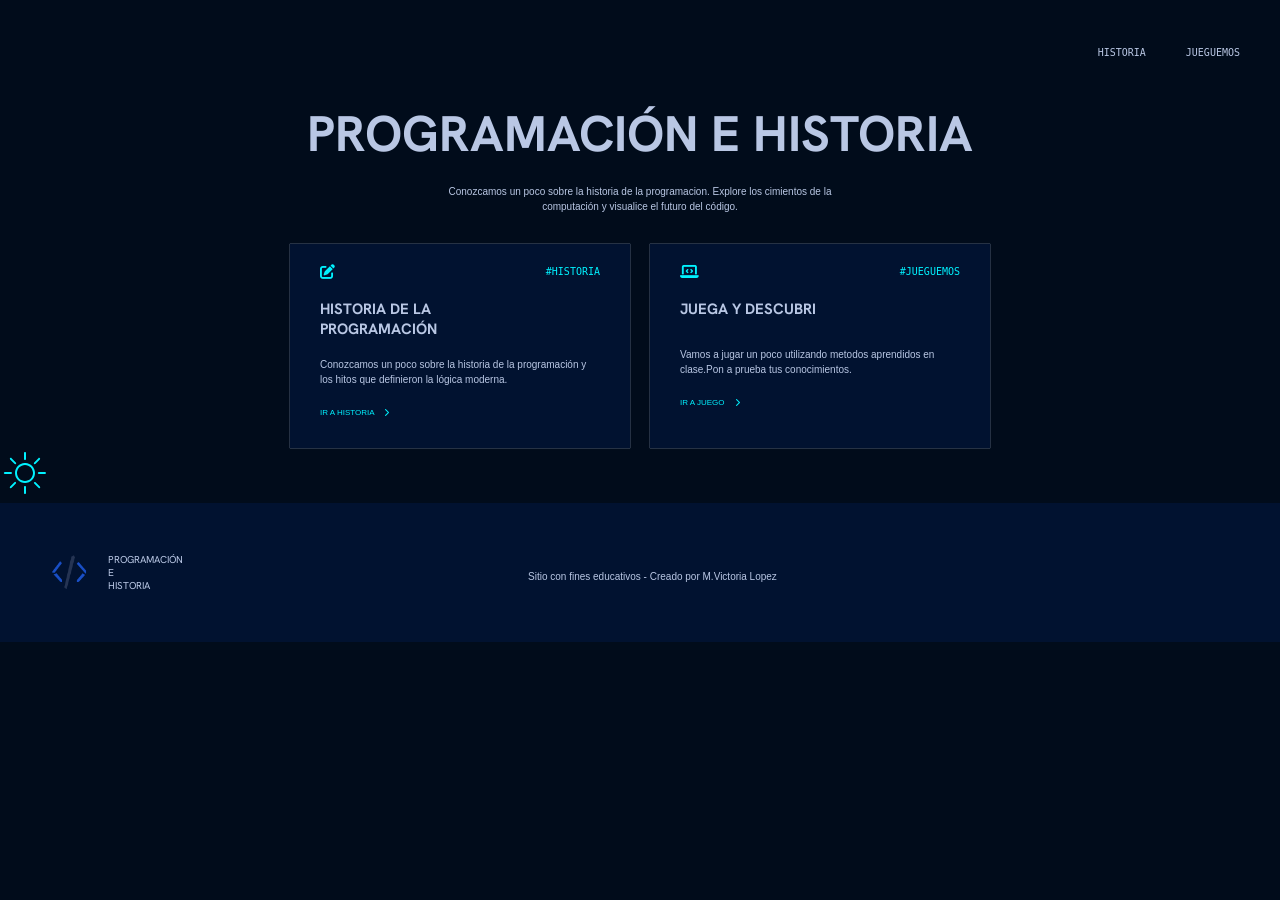
==== index.html @ 3bbe8988 "Avances del poyecto" ====
<!DOCTYPE html>
<html lang="es">

<head>
    <meta charset="UTF-8">
    <meta name="viewport" content="width=device-width, initial-scale=1.0">
    <title>Proyecto-Final</title>
    <link rel="icon" href="/iconos/icon-code.png" type="image/png">
    <link rel="stylesheet" href="style.css">
    <link rel="preconnect" href="https://fonts.googleapis.com">
    <link rel="preconnect" href="https://fonts.gstatic.com" crossorigin>
    <link href="https://fonts.googleapis.com/css2?family=Hanken+Grotesk:wght@400;500;700&display=swap" rel="stylesheet">
    <link href="https://fonts.googleapis.com/css2?family=DynaPuff:wght@400;600;700&display=swap" rel="stylesheet">
    <link href="https://fonts.googleapis.com/css2?family=DynaPuff:wght@400;500&display=swap" rel="stylesheet">
    <link rel="stylesheet" href="https://cdnjs.cloudflare.com/ajax/libs/font-awesome/6.5.2/css/all.min.css">
</head>

<body>
    <header>
        <nav>
            <ul>
                <li><a href="historia.html">HISTORIA</a></li>
                <li><a href="jueguemos.html">JUEGUEMOS</a></li>
            </ul>
        </nav>

    </header>

    <main>

        
        <div class="textos-inicio">

            <h1 class="texto-principal">PROGRAMACIÓN E HISTORIA</h1>
            <p>Conozcamos un poco sobre la historia de la programacion. Explore los cimientos de la computación y
                visualice
                el futuro del código.</p>

        </div>

        <div class="contenedor-tarjetas">

        <div class="tarjeta1">
            <a href="historia.html">
                <div class="titulo-tarjeta">
                <i class="fa-solid fa-pen-to-square icono"></i>
                <span>#HISTORIA</span>
                </div>
                <h3>HISTORIA DE LA PROGRAMACIÓN</h3>
                <p>Conozcamos un poco sobre la historia de la programación y los hitos que definieron la lógica moderna.
                </p>
               <p class="enlace">IR A HISTORIA  <i class="fa-solid fa-chevron-right"></i></p>
            </a>
        </div>

        <div class="tarjeta2">
            <a href="jueguemos.html">
                <div class="titulo-tarjeta">
          <i class="fa-solid fa-laptop-code"></i>
                <span>#JUEGUEMOS</span>
                </div>
                <h3>JUEGA Y DESCUBRI</h3>
                <p>Vamos a jugar un poco utilizando metodos aprendidos en clase.Pon a prueba tus conocimientos. </p>
                <p class="enlace">IR A JUEGO <i class="fa-solid fa-chevron-right"></i> </p>
            </a>
        </div>

        </div>

    </main>

 <img src="/iconos/sun.svg" alt="Blanco-Negro" class="sol" id="cambiarTema">
 
    <footer>
        <img src="/iconos/icon-code.png" alt="Icono de programación">
        <h3>PROGRAMACIÓN E HISTORIA</h3>
        <p>Sitio con fines educativos - Creado por M.Victoria Lopez</p>
    </footer>
 

</body>

</html>
---- style.css ----
:root {
    /* Tema Noche */
    --color-fondo: #010c1b;
    --color-superficie: #011230;
    --color-superficie-variante: #253453;
    --color-contenedor: #0e1f3d;
    --color-contenedor-bajo: rgba(9, 27, 57, 0.9);

    /* Colores principales */
    --color-primario: #00f2ff;
    --color-secundario: #b9c7e4;

    /* Sombras y brillo */
    --color-sombra: rgba(0, 242, 255, 0.15);
    --color-glow: rgba(0, 242, 255, 0.4);
}

* {
    margin: 0;
    padding: 0;
    box-sizing: border-box;
    /*Hace que el tamaño de los elementos sea más fácil de controlar*/

}

body {
    background-color: var(--color-fondo);
    font-family: "Hanken Grotesk", sans-serif;
    color: var(--color-secundario);

}
 p {
     font-family: "Montserrat", sans-serif;
     font-size: 10px;
     margin-top: 18px;
     }

nav{
   
    padding: 40px;
    
}
nav ul{
    display: flex;
    gap:40px;
    list-style: none;
    justify-content: right;

}     
nav a {
    text-decoration: none;
    font-size: 10px;
    color: var(--color-secundario);
     font-family: "JetBrains Mono", monospace;
     
}
nav a:hover {
  color: var(--color-primario);
  background-color:var(--color-contenedor-bajo);
  padding: 5px;
}

/****************INICIO***********/
.texto-principal{
    font-size: 50px;
    
}
.textos-inicio{
    text-align: center;
}
.contenedor-tarjetas{
    display: flex;
    gap: 20px;
    justify-content: center;
    margin-top: 30px;

}
 .tarjeta1,
.tarjeta2 {
  background-color: var(--color-superficie);
    padding: 20px 30px 10px;
    width: 340px;
    align-items: center;
    box-shadow: 0 0 0 0.2px  var(--color-secundario);
    transition: border-color 0.3s, box-shadow 0.3s;
    
}
 .tarjeta1:hover , 
 .tarjeta2:hover,
 .tarjeta3:hover,
 .tarjeta4:hover,
 .tarjeta5:hover{
     box-shadow: 0 0 15px var(--color-sombra);
     border: 1px solid var(--color-primario);
 }
 .tarjeta1 a ,
  .tarjeta2 a{
   text-decoration: none;
   color:var(--color-secundario);
   
 }
.titulo-tarjeta {
    display: flex;
    justify-content: space-between;
    align-items: center;
}
.titulo-tarjeta span {
    font-family: "JetBrains Mono", monospace;
    color: var(--color-primario);
    font-size: 10px;
}

.titulo-tarjeta i {
    color: var(--color-primario);
    font-size: 15px;
}
 .tarjeta1 h3 , 
 .tarjeta2 h3 {
    font-size: 15px;
    width: 50%;
    margin-top: 20px;
     min-height: 30px;
 }
 
 .textos-inicio p ,
 .tarjeta1 p ,
  .tarjeta2 p{
  max-width: 400px ; 
    margin: 18px auto;
    line-height: 15px;
}
.enlace{
    color: var(--color-primario);
    font-size: 8px;
    margin: 0;
    
}
.enlace i {
    font-size: 8px;
    margin-left: 8px;
    
}

/***************HISTORIA************/


.historia{
     background-image:
         linear-gradient(rgba(1, 18, 48, 0.55), rgba(1, 12, 27, 0.85)),
        url("../imagenes/historia-programacion.jpg");
        background-size: cover;
    background-position: center;
    background-repeat: no-repeat;

    width: 100%;
    height: 700px;
    color: white;
    display: flex;
    align-items: center;
    justify-content: center;


}
.contenedor-tarjeta {
    display: flex;
    flex-direction: column;
    gap: 60px;
    width: 90%;
    margin: 25px auto;
    padding: 40px 0;
    

}
.tarjeta3 , 
.tarjeta4 , 
.tarjeta5{
    background-color: var(--color-superficie);
    padding: 30px;
    box-shadow: 0 0 0 0.2px  var(--color-secundario);
     transition: border-color 0.3s, box-shadow 0.3s;
}
.contenedor-tarjeta img{
 width: 350px;
 height: 250px;
}
.contenedor-tarjeta h2 {
    color: var(--color-primario);
   font-size: 20px;
}
.contenedor-tarjeta p {
 color: var(--color-secundario);
 line-height: 1.8;
 width: 48%;
 font-size: 10px;
 margin-top: 2px;

}
.texto-historia{
    font-size: 35px;
    text-align: center;
    
}
#video{
   box-shadow: 0 0 20px var(--color-glow);
    border-radius: 2px;
    width: 700px;
    height: 400px;
        border: 5px solid #3b4f73;

}
.titulo-video{
    color:var(--color-primario);
    text-align: center;
}
.barra-reproduccion {
    padding: 5px;
        background-color: var(--color-contenedor);
    display: flex;
    align-items: center;
    justify-content: space-between;
    color: white;
    width: 55%;
    flex-wrap: wrap;
     box-shadow: 0 0 15px var(--color-glow);
}
.botones{
    font-size: 50px;
}
.duracion{
    color: #00f2ff;
}
.barra-progreso {
    width: 100%;
    background-color: var(--color-superficie-variante);
    height: 10px;
}

.progreso {
    height: 100%;
    width: 0%;
    background-color: var(--color-primario);
    
}
footer{
    display: flex;
     background-color: var(--color-superficie);
     padding: 50px;
  
}
footer img {
   width: 38px ;
   height: 38px ;
   
}
footer h3{
  font-size: 10px;
  width: 20px;
  margin-left: 20px;
  font-weight: 400;
  
}
footer p{
  margin-left: 400px;
}
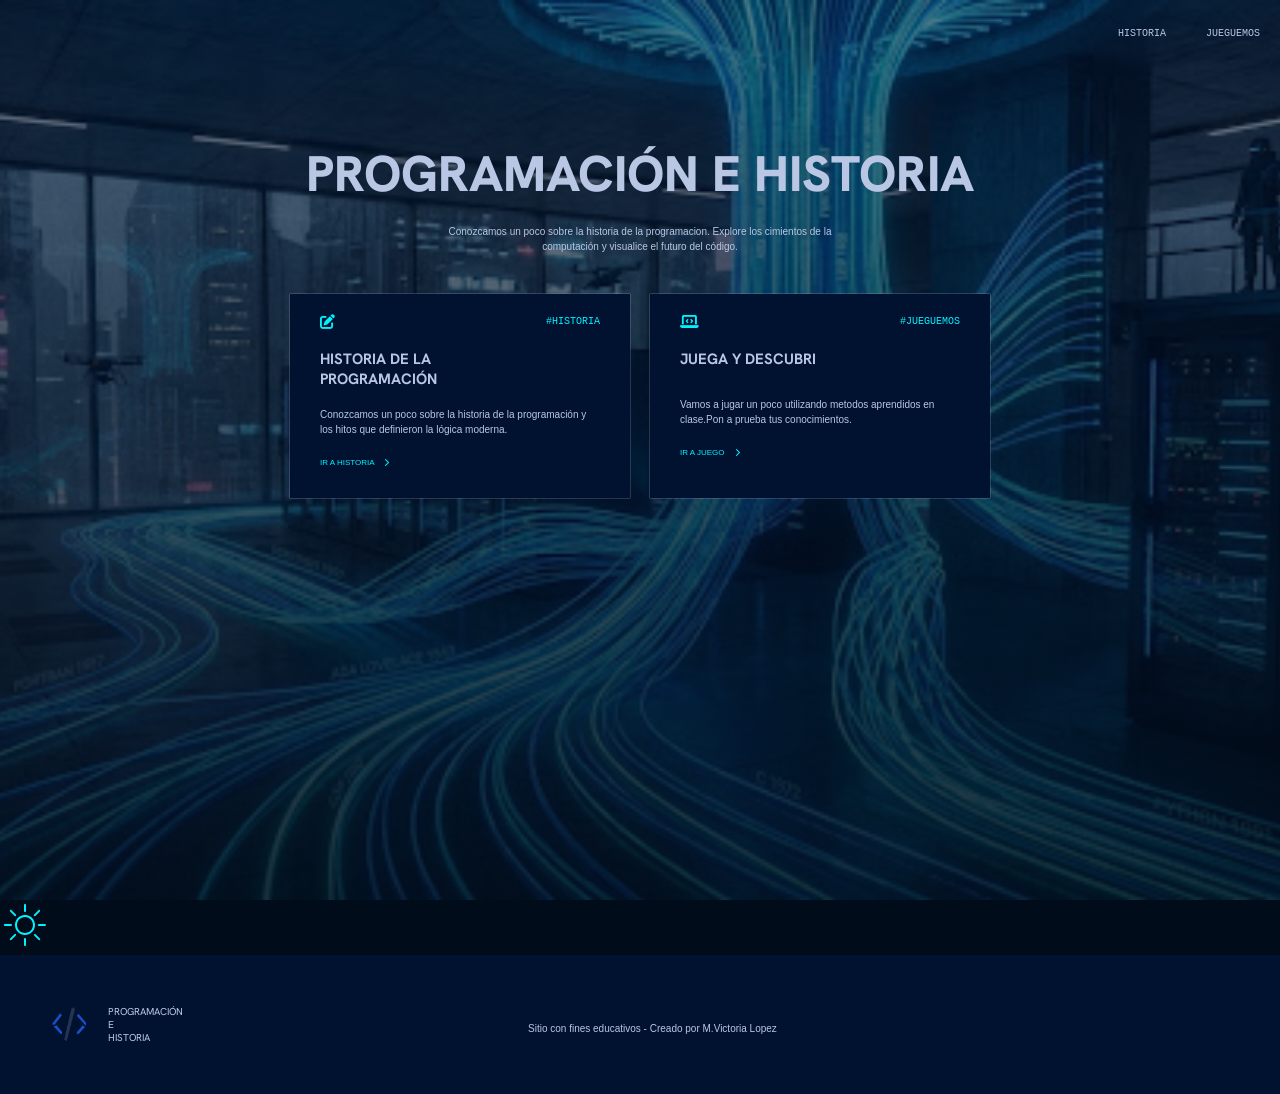
==== commit 08c78220: "Cambios en el estilo de la pagina" ====
--- a/index.html
+++ b/index.html
@@ -16,6 +16,7 @@
 </head>
 
 <body>
+     <main class="inicio">
     <header>
         <nav>
             <ul>
@@ -26,9 +27,6 @@
 
     </header>
 
-    <main>
-
-        
         <div class="textos-inicio">
 
             <h1 class="texto-principal">PROGRAMACIÓN E HISTORIA</h1>
--- a/style.css
+++ b/style.css
@@ -36,10 +36,11 @@
      }
 
 nav{
-   
-    padding: 40px;
-    
-}
+    padding: 20px;
+    
+}
+
+
 nav ul{
     display: flex;
     gap:40px;
@@ -52,17 +53,31 @@
     font-size: 10px;
     color: var(--color-secundario);
      font-family: "JetBrains Mono", monospace;
-     
+    transition: transform 1s ease;
+    display: inline-block;
 }
 nav a:hover {
   color: var(--color-primario);
   background-color:var(--color-contenedor-bajo);
   padding: 5px;
+    transform: translateY(-1px);
 }
 
 /****************INICIO***********/
+.inicio{
+     min-height: 100vh;
+    background-image:  linear-gradient(rgba(1, 18, 48, 0.55), rgba(1, 12, 27, 0.85)),
+    url(/imagenes/fondo.jpg);
+    background-size: cover;
+    background-position: center;
+    background-repeat: no-repeat;
+    background-attachment: fixed;
+   
+}
 .texto-principal{
+    margin-top: 80px;
     font-size: 50px;
+    font-weight: 800;
     
 }
 .textos-inicio{
@@ -72,7 +87,7 @@
     display: flex;
     gap: 20px;
     justify-content: center;
-    margin-top: 30px;
+    margin-top: 40px;
 
 }
  .tarjeta1,
@@ -145,6 +160,7 @@
 
 
 .historia{
+        min-height: 100vh;
      background-image:
          linear-gradient(rgba(1, 18, 48, 0.55), rgba(1, 12, 27, 0.85)),
         url("../imagenes/historia-programacion.jpg");
@@ -155,9 +171,10 @@
     width: 100%;
     height: 700px;
     color: white;
-    display: flex;
-    align-items: center;
-    justify-content: center;
+     background-size: cover;
+    background-position: center;
+    background-repeat: no-repeat;
+    background-attachment: fixed;
 
 
 }
@@ -165,12 +182,14 @@
     display: flex;
     flex-direction: column;
     gap: 60px;
-    width: 90%;
+    width: 60%;
     margin: 25px auto;
     padding: 40px 0;
     
 
 }
+
+
 .tarjeta3 , 
 .tarjeta4 , 
 .tarjeta5{
@@ -178,26 +197,37 @@
     padding: 30px;
     box-shadow: 0 0 0 0.2px  var(--color-secundario);
      transition: border-color 0.3s, box-shadow 0.3s;
-}
+     display: flex;
+    align-items: flex-start;
+    gap: 30px;
+    flex: 1;
+}
+
 .contenedor-tarjeta img{
- width: 350px;
- height: 250px;
+  width: 350px;
+    height: 250px;
+    object-fit: cover;
+    
+    
 }
 .contenedor-tarjeta h2 {
     color: var(--color-primario);
    font-size: 20px;
+   margin-bottom: 20px;
 }
 .contenedor-tarjeta p {
  color: var(--color-secundario);
  line-height: 1.8;
- width: 48%;
+ width: 100%;
  font-size: 10px;
  margin-top: 2px;
 
 }
+
 .texto-historia{
     font-size: 35px;
     text-align: center;
+    margin-top:220px;
     
 }
 #video{
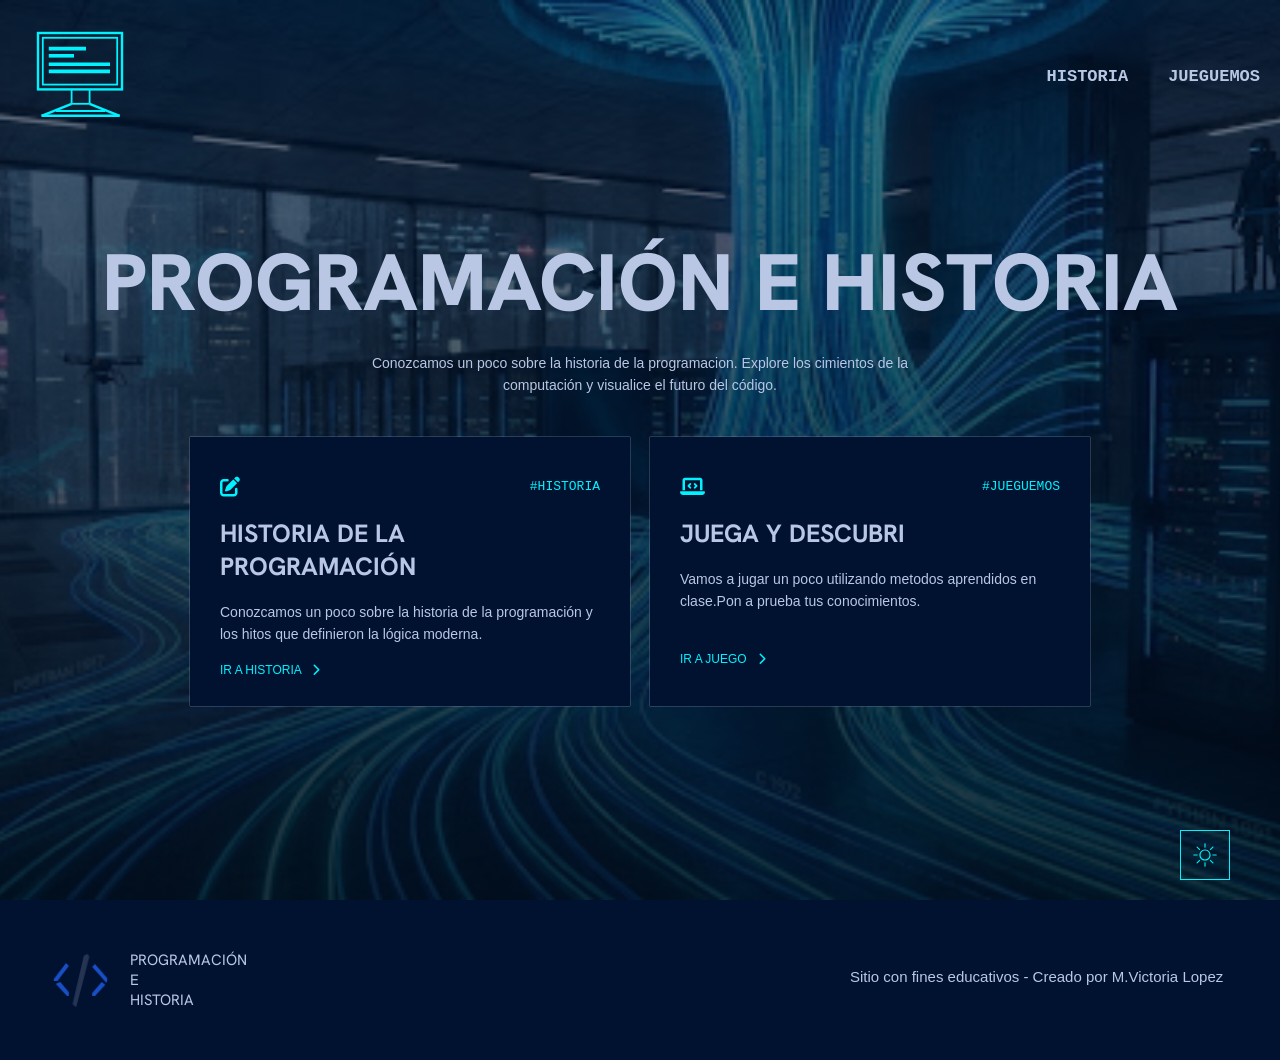
==== commit b071343b: "Cambios en los estilos y animacion" ====
--- a/index.html
+++ b/index.html
@@ -16,16 +16,60 @@
 </head>
 
 <body>
-     <main class="inicio">
-    <header>
-        <nav>
-            <ul>
+
+
+    <main class="inicio">
+        <header>
+
+            <nav>
+                        <a href="index.html" class="logo">
+                            <svg width="120" height="110" viewBox="0 0 100 80">
+
+                                <!-- Borde del monitor -->
+                                <rect x="15" y="5" width="70" height="47" fill="none" stroke="#00f2ff"
+                                    stroke-width="2" />
+
+                                <!-- Borde interior -->
+                                <rect x="19" y="9" width="62" height="39" fill="none" stroke="#00f2ff"
+                                    stroke-width="1.5" />
+
+                                <!-- Líneas que simulan código -->
+                                <line x1="24" y1="18" x2="55" y2="18" stroke="#00f2ff" stroke-width="3" />
+
+                                <line x1="24" y1="24" x2="45" y2="24" stroke="#00f2ff" stroke-width="3" />
+
+                                <line x1="24" y1="31" x2="75" y2="31" stroke="#00f2ff" stroke-width="3" />
+
+                                <line x1="24" y1="37" x2="75" y2="37" stroke="#00f2ff" stroke-width="3" />
+
+                                <!-- Soporte del monitor -->
+                                <line x1="43" y1="52" x2="43" y2="64" stroke="#00f2ff" stroke-width="1.5" />
+
+                                <line x1="58" y1="52" x2="58" y2="64" stroke="#00f2ff" stroke-width="1.5" />
+
+                                <line x1="43" y1="64" x2="58" y2="64" stroke="#00f2ff" stroke-width="1.5" />
+
+                                <!-- Base del monitor -->
+                                <line x1="43" y1="64" x2="18" y2="74" stroke="#00f2ff" stroke-width="2" />
+
+                                <line x1="18" y1="74" x2="83" y2="74" stroke="#00f2ff" stroke-width="2" />
+
+                                <line x1="83" y1="74" x2="58" y2="64" stroke="#00f2ff" stroke-width="2" />
+
+                                <!-- Línea interior de la base -->
+                                <line x1="30" y1="70" x2="71" y2="70" stroke="#00f2ff" stroke-width="1.5" />
+
+                            </svg>
+
+                        </a>
+                
+               <ul>
                 <li><a href="historia.html">HISTORIA</a></li>
                 <li><a href="jueguemos.html">JUEGUEMOS</a></li>
-            </ul>
-        </nav>
+                </ul>
+            </nav>
 
-    </header>
+        </header>
 
         <div class="textos-inicio">
 
@@ -38,43 +82,47 @@
 
         <div class="contenedor-tarjetas">
 
-        <div class="tarjeta1">
-            <a href="historia.html">
-                <div class="titulo-tarjeta">
-                <i class="fa-solid fa-pen-to-square icono"></i>
-                <span>#HISTORIA</span>
-                </div>
-                <h3>HISTORIA DE LA PROGRAMACIÓN</h3>
-                <p>Conozcamos un poco sobre la historia de la programación y los hitos que definieron la lógica moderna.
-                </p>
-               <p class="enlace">IR A HISTORIA  <i class="fa-solid fa-chevron-right"></i></p>
-            </a>
-        </div>
+            <div class="tarjeta1">
+                <a href="historia.html">
+                    <div class="titulo-tarjeta">
+                        <i class="fa-solid fa-pen-to-square icono"></i>
+                        <span>#HISTORIA</span>
+                    </div>
+                    <h3>HISTORIA DE LA PROGRAMACIÓN</h3>
+                    <p>Conozcamos un poco sobre la historia de la programación y los hitos que definieron la lógica
+                        moderna.
+                    </p>
+                    <p class="enlace">IR A HISTORIA <i class="fa-solid fa-chevron-right"></i></p>
+                </a>
+            </div>
 
-        <div class="tarjeta2">
-            <a href="jueguemos.html">
-                <div class="titulo-tarjeta">
-          <i class="fa-solid fa-laptop-code"></i>
-                <span>#JUEGUEMOS</span>
-                </div>
-                <h3>JUEGA Y DESCUBRI</h3>
-                <p>Vamos a jugar un poco utilizando metodos aprendidos en clase.Pon a prueba tus conocimientos. </p>
-                <p class="enlace">IR A JUEGO <i class="fa-solid fa-chevron-right"></i> </p>
-            </a>
-        </div>
+            <div class="tarjeta2">
+                <a href="jueguemos.html">
+                    <div class="titulo-tarjeta">
+                        <i class="fa-solid fa-laptop-code"></i>
+                        <span>#JUEGUEMOS</span>
+                    </div>
+                    <h3>JUEGA Y DESCUBRI</h3>
+                    <p>Vamos a jugar un poco utilizando metodos aprendidos en clase.Pon a prueba tus conocimientos. </p>
+                    <p class="enlace">IR A JUEGO <i class="fa-solid fa-chevron-right"></i> </p>
+                </a>
+            </div>
 
         </div>
 
     </main>
 
- <img src="/iconos/sun.svg" alt="Blanco-Negro" class="sol" id="cambiarTema">
- 
+     <div class="dia-noche">
+        <img src="/iconos/sun.svg" alt="Blanco-Negro" class="sol">
+    </div>
+
+
     <footer>
         <img src="/iconos/icon-code.png" alt="Icono de programación">
         <h3>PROGRAMACIÓN E HISTORIA</h3>
         <p>Sitio con fines educativos - Creado por M.Victoria Lopez</p>
     </footer>
- 
+
 
 </body>
 
--- a/style.css
+++ b/style.css
@@ -29,266 +29,394 @@
     color: var(--color-secundario);
 
 }
- p {
-     font-family: "Montserrat", sans-serif;
-     font-size: 10px;
-     margin-top: 18px;
-     }
-
-nav{
+
+p {
+    font-family: "Montserrat", sans-serif;
+    font-size: 10px;
+    margin-top: 18px;
+}
+
+nav {
     padding: 20px;
-    
-}
-
-
-nav ul{
-    display: flex;
-    gap:40px;
+    display: flex;
+    justify-content: space-between;
+    align-items: center;
+
+}
+
+
+nav ul {
+    display: flex;
+    gap: 40px;
     list-style: none;
     justify-content: right;
-
-}     
-nav a {
+    margin: 0;
+    padding: 0;
+}
+
+nav ul a {
     text-decoration: none;
-    font-size: 10px;
+    font-size: 17px;
     color: var(--color-secundario);
-     font-family: "JetBrains Mono", monospace;
-    transition: transform 1s ease;
+    font-family: "JetBrains Mono", monospace;
+    transition: color 0.4s ease, background-color 0.4s ease, transform 0.4s ease;
     display: inline-block;
-}
-nav a:hover {
-  color: var(--color-primario);
-  background-color:var(--color-contenedor-bajo);
-  padding: 5px;
-    transform: translateY(-1px);
+    font-weight: 600;
+}
+
+nav ul a:hover {
+    color: var(--color-primario);
+    background-color: rgba(185, 199, 228, 0.4);
+    padding: 8px;
+    transform: translateY(-3px);
+
+}
+
+/* Computadora */
+.logo {
+    display: block;
+    padding: 0;
+}
+
+.logo svg {
+    display: block;
 }
 
 /****************INICIO***********/
-.inicio{
-     min-height: 100vh;
-    background-image:  linear-gradient(rgba(1, 18, 48, 0.55), rgba(1, 12, 27, 0.85)),
-    url(/imagenes/fondo.jpg);
+.inicio {
+    min-height: 100vh;
+    background-image: linear-gradient(rgba(1, 18, 48, 0.55), rgba(1, 12, 27, 0.85)),
+        url(/imagenes/fondo.jpg);
     background-size: cover;
     background-position: center;
     background-repeat: no-repeat;
     background-attachment: fixed;
-   
-}
-.texto-principal{
+
+}
+
+.texto-principal {
     margin-top: 80px;
-    font-size: 50px;
+    font-size: 80px;
     font-weight: 800;
-    
-}
-.textos-inicio{
+
+}
+
+.textos-inicio {
     text-align: center;
 }
-.contenedor-tarjetas{
+
+.contenedor-tarjetas {
     display: flex;
     gap: 20px;
     justify-content: center;
     margin-top: 40px;
 
 }
- .tarjeta1,
+
+.tarjeta1,
 .tarjeta2 {
-  background-color: var(--color-superficie);
-    padding: 20px 30px 10px;
-    width: 340px;
+    background-color: var(--color-superficie);
+    padding: 40px 30px 20px;
+    width: 440px;
+    box-sizing: border-box;
     align-items: center;
-    box-shadow: 0 0 0 0.2px  var(--color-secundario);
+    box-shadow: 0 0 0 0.2px var(--color-secundario);
     transition: border-color 0.3s, box-shadow 0.3s;
-    
-}
- .tarjeta1:hover , 
- .tarjeta2:hover,
- .tarjeta3:hover,
- .tarjeta4:hover,
- .tarjeta5:hover{
-     box-shadow: 0 0 15px var(--color-sombra);
-     border: 1px solid var(--color-primario);
- }
- .tarjeta1 a ,
-  .tarjeta2 a{
-   text-decoration: none;
-   color:var(--color-secundario);
-   
- }
+
+}
+
+.tarjeta1:hover,
+.tarjeta2:hover,
+.tarjeta3:hover,
+.tarjeta4:hover,
+.tarjeta5:hover,
+.contenedor-tarjeta img:hover {
+    box-shadow: 0 0 15px var(--color-sombra);
+    border: 1px solid var(--color-primario);
+}
+
+.tarjeta1 a,
+.tarjeta2 a {
+    text-decoration: none;
+    color: var(--color-secundario);
+
+}
+
 .titulo-tarjeta {
     display: flex;
     justify-content: space-between;
     align-items: center;
 }
+
 .titulo-tarjeta span {
     font-family: "JetBrains Mono", monospace;
     color: var(--color-primario);
-    font-size: 10px;
+    font-size: 13px;
 }
 
 .titulo-tarjeta i {
     color: var(--color-primario);
-    font-size: 15px;
-}
- .tarjeta1 h3 , 
- .tarjeta2 h3 {
-    font-size: 15px;
-    width: 50%;
+    font-size: 20px;
+}
+
+.tarjeta1 h3,
+.tarjeta2 h3 {
+    font-size: 25px;
+    width: 60%;
     margin-top: 20px;
-     min-height: 30px;
- }
- 
- .textos-inicio p ,
- .tarjeta1 p ,
-  .tarjeta2 p{
-  max-width: 400px ; 
+    min-height: 30px;
+}
+
+.textos-inicio p,
+.tarjeta1 p,
+.tarjeta2 p {
+    max-width: 600px;
     margin: 18px auto;
-    line-height: 15px;
-}
-.enlace{
-    color: var(--color-primario);
-    font-size: 8px;
-    margin: 0;
-    
-}
-.enlace i {
-    font-size: 8px;
+    line-height: 1.6;
+    font-size: 14px;
+}
+
+.tarjeta1 p.enlace,
+.tarjeta2 p.enlace {
+    font-size: 12px;
+    line-height: 1;
+    margin: 10px 0;
+    color: var(--color-primario);
+}
+
+.tarjeta1 p.enlace i,
+.tarjeta2 p.enlace i {
+    font-size: 12px;
     margin-left: 8px;
-    
-}
+    color: var(--color-primario);
+}
+
+.tarjeta2 p.enlace {
+    margin-top: 40px;
+}
+
 
 /***************HISTORIA************/
 
 
-.historia{
-        min-height: 100vh;
-     background-image:
-         linear-gradient(rgba(1, 18, 48, 0.55), rgba(1, 12, 27, 0.85)),
+.historia {
+    min-height: 100vh;
+    background-image:
+        linear-gradient(rgba(1, 18, 48, 0.55), rgba(1, 12, 27, 0.85)),
         url("../imagenes/historia-programacion.jpg");
-        background-size: cover;
+    background-size: cover;
     background-position: center;
     background-repeat: no-repeat;
 
     width: 100%;
     height: 700px;
     color: white;
-     background-size: cover;
+    background-size: cover;
     background-position: center;
     background-repeat: no-repeat;
     background-attachment: fixed;
 
 
 }
+
 .contenedor-tarjeta {
     display: flex;
     flex-direction: column;
     gap: 60px;
     width: 60%;
     margin: 25px auto;
-    padding: 40px 0;
-    
-
-}
-
-
-.tarjeta3 , 
-.tarjeta4 , 
-.tarjeta5{
+    padding: 40px 20px;
+
+
+}
+
+
+.tarjeta3,
+.tarjeta4,
+.tarjeta5 {
     background-color: var(--color-superficie);
     padding: 30px;
-    box-shadow: 0 0 0 0.2px  var(--color-secundario);
-     transition: border-color 0.3s, box-shadow 0.3s;
-     display: flex;
+    box-shadow: 0 0 0 0.2px var(--color-secundario);
+    transition: border-color 0.3s, box-shadow 0.3s;
+    display: flex;
     align-items: flex-start;
     gap: 30px;
     flex: 1;
 }
 
-.contenedor-tarjeta img{
-  width: 350px;
-    height: 250px;
+.contenedor-tarjeta img {
+    width: 800px;
+    height: 300px;
     object-fit: cover;
-    
-    
-}
+
+}
+
 .contenedor-tarjeta h2 {
     color: var(--color-primario);
-   font-size: 20px;
-   margin-bottom: 20px;
-}
+    font-size: 30px;
+    margin-bottom: 20px;
+    margin-left: 20px;
+}
+
 .contenedor-tarjeta p {
- color: var(--color-secundario);
- line-height: 1.8;
- width: 100%;
- font-size: 10px;
- margin-top: 2px;
-
-}
-
-.texto-historia{
+    color: var(--color-secundario);
+    line-height: 1.8;
+    width: 100%;
+    font-size: 16px;
+    margin-top: 2px;
+    margin-left: 20px;
+    margin-right: 20px;
+
+}
+
+.texto-historia {
+    font-size: 55px;
+    text-align: center;
+    margin-top: 300px;
+
+}
+
+article {
+    display: flex;
+    flex-direction: column;
+    align-items: center;
+    padding: 50px;
+}
+
+#video {
+    display: block;
+    box-sizing: border-box;
+    width: 800px;
+    max-width: 100%;
+    height: 500px;
+    border: 5px solid transparent;
+    border-radius: 2px;
+    box-shadow: 0 0 20px var(--color-glow);
+
+}
+
+/* Marco exterior: la línea azul oscura  */
+.marco {
+    box-sizing: border-box;
+    width: 820px;
+    max-width: 100%;
+    padding: 8px;
+    margin-bottom: 0;
+    background-color: var(--color-superficie);
+    border: 1px solid var(--color-superficie-variante);
+}
+
+.titulo-video {
+    color: var(--color-primario);
+    text-align: center;
     font-size: 35px;
-    text-align: center;
-    margin-top:220px;
-    
-}
-#video{
-   box-shadow: 0 0 20px var(--color-glow);
-    border-radius: 2px;
-    width: 700px;
-    height: 400px;
-        border: 5px solid #3b4f73;
-
-}
-.titulo-video{
-    color:var(--color-primario);
-    text-align: center;
-}
+    margin-top: 80px;
+    margin-bottom: 30px;
+}
+
 .barra-reproduccion {
-    padding: 5px;
-        background-color: var(--color-contenedor);
+    box-sizing: border-box;
+    width: 800px;
+    max-width: 100%;
+    padding: 10px 20px;
+    margin-bottom: 5px;
+    background-color: var(--color-contenedor);
     display: flex;
     align-items: center;
     justify-content: space-between;
-    color: white;
-    width: 55%;
     flex-wrap: wrap;
-     box-shadow: 0 0 15px var(--color-glow);
-}
-.botones{
+    box-shadow: 0 0 15px var(--color-glow);
+}
+
+.botones {
     font-size: 50px;
-}
-.duracion{
+    margin-bottom: 20px;
+    margin-left: 20px;
+}
+
+.botones button {
+    width: 55px;
+    height: 40px;
+    cursor: pointer;
+    background-color: var(--color-superficie-variante);
+    border: none;
+
+}
+
+.botones img {
+    width: 15px;
+    height: 15px;
+}
+
+.botones button:hover {
+    background-color: var(--color-primario);
+}
+
+.duracion {
     color: #00f2ff;
-}
+
+}
+
+.duracion span {
+    font-size: 16px;
+}
+
 .barra-progreso {
     width: 100%;
     background-color: var(--color-superficie-variante);
     height: 10px;
+    margin-bottom: 10px;
 }
 
 .progreso {
     height: 100%;
     width: 0%;
     background-color: var(--color-primario);
-    
-}
-footer{
-    display: flex;
-     background-color: var(--color-superficie);
-     padding: 50px;
-  
-}
+
+}
+
+.dia-noche {
+    display: flex;
+    justify-content: end;
+    margin-right: 30px;
+    position: fixed;
+    /*Se mantiene fijo en la pantalla y cuando se desplaza*/
+    bottom: 20px;
+    right: 20px;
+    z-index: 100;
+}
+
+.dia-noche img {
+    width: 50px;
+}
+
+.sol {
+    border: 1px solid var(--color-primario);
+    padding: 10px;
+}
+
+footer {
+    display: flex;
+    background-color: var(--color-superficie);
+    padding: 50px;
+
+}
+
 footer img {
-   width: 38px ;
-   height: 38px ;
-   
-}
-footer h3{
-  font-size: 10px;
-  width: 20px;
-  margin-left: 20px;
-  font-weight: 400;
-  
-}
-footer p{
-  margin-left: 400px;
+    width: 60px;
+    height: 60px;
+
+}
+
+footer h3 {
+    font-size: 15px;
+    width: 20px;
+    margin-left: 20px;
+    font-weight: 400;
+
+}
+
+footer p {
+    margin-left: 700px;
+    font-size: 15px;
 }
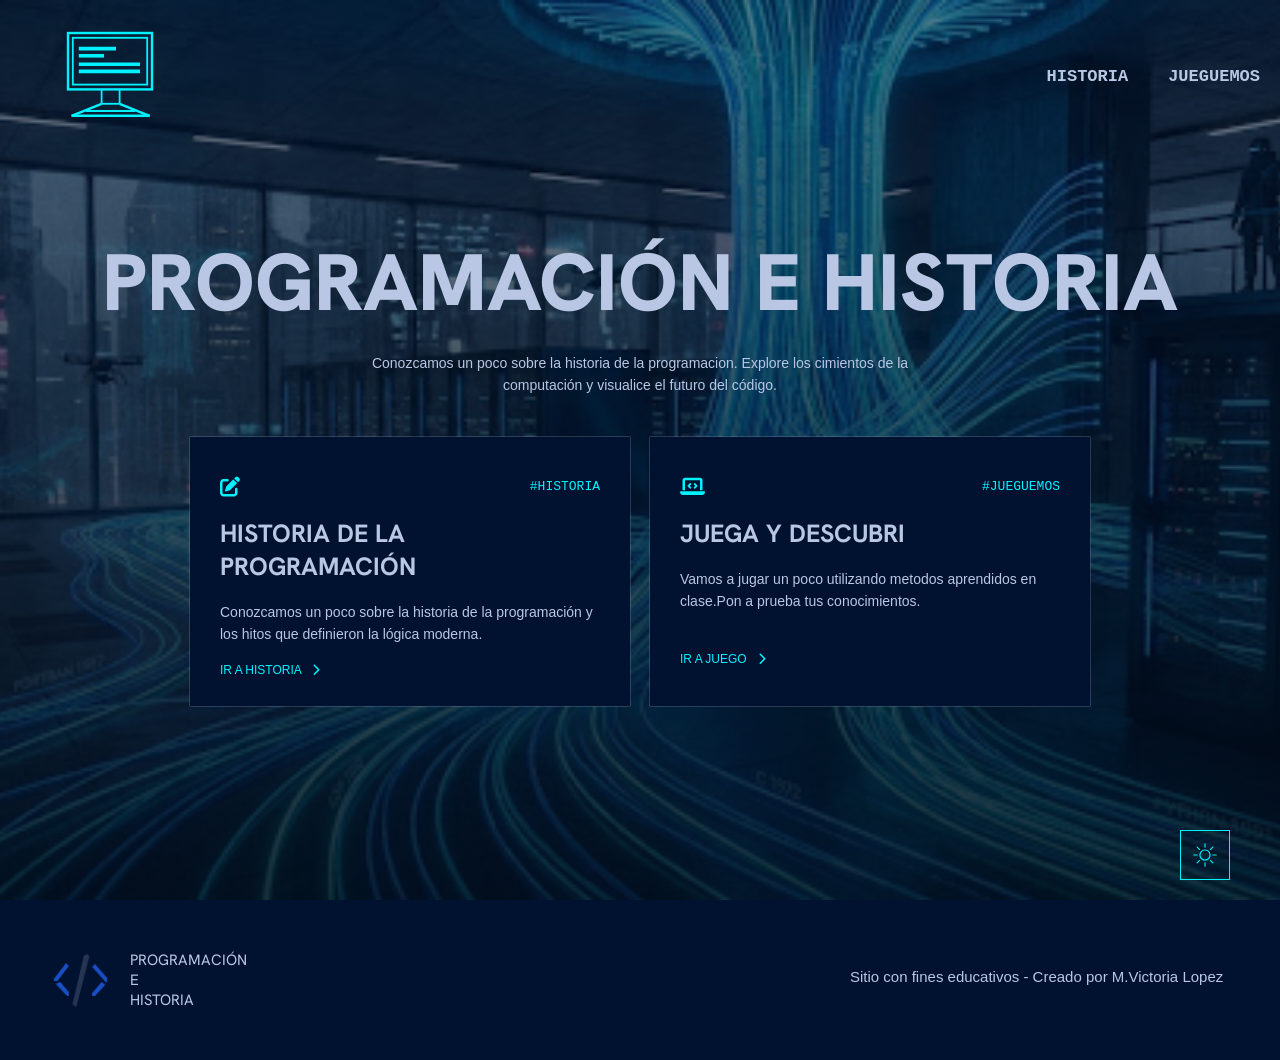
==== commit 95ef1257: "Agregue animaciones" ====
--- a/index.html
+++ b/index.html
@@ -15,7 +15,7 @@
     <link rel="stylesheet" href="https://cdnjs.cloudflare.com/ajax/libs/font-awesome/6.5.2/css/all.min.css">
 </head>
 
-<body>
+<body onscroll="mostrar()" onload="definirTema()">
 
 
     <main class="inicio">
@@ -26,38 +26,38 @@
                             <svg width="120" height="110" viewBox="0 0 100 80">
 
                                 <!-- Borde del monitor -->
-                                <rect x="15" y="5" width="70" height="47" fill="none" stroke="#00f2ff"
+                                <rect class="borde-monitor" x="15" y="5" width="70" height="47" fill="none" stroke="#00f2ff"
                                     stroke-width="2" />
 
                                 <!-- Borde interior -->
-                                <rect x="19" y="9" width="62" height="39" fill="none" stroke="#00f2ff"
+                                <rect class="borde-interior" x="19" y="9" width="62" height="39" fill="none" stroke="#00f2ff"
                                     stroke-width="1.5" />
 
                                 <!-- Líneas que simulan código -->
-                                <line x1="24" y1="18" x2="55" y2="18" stroke="#00f2ff" stroke-width="3" />
+                                <line class="codigo" x1="24" y1="18" x2="55" y2="18" stroke="#00f2ff" stroke-width="3" />
 
-                                <line x1="24" y1="24" x2="45" y2="24" stroke="#00f2ff" stroke-width="3" />
+                                <line  class="codigo" x1="24" y1="24" x2="45" y2="24" stroke="#00f2ff" stroke-width="3" />
 
-                                <line x1="24" y1="31" x2="75" y2="31" stroke="#00f2ff" stroke-width="3" />
+                                <line class="codigo" x1="24" y1="31" x2="75" y2="31" stroke="#00f2ff" stroke-width="3" />
 
-                                <line x1="24" y1="37" x2="75" y2="37" stroke="#00f2ff" stroke-width="3" />
+                                <line class="codigo" x1="24" y1="37" x2="75" y2="37" stroke="#00f2ff" stroke-width="3" />
 
                                 <!-- Soporte del monitor -->
-                                <line x1="43" y1="52" x2="43" y2="64" stroke="#00f2ff" stroke-width="1.5" />
+                                <line  class="soporte" x1="43" y1="52" x2="43" y2="64" stroke="#00f2ff" stroke-width="1.5" />
 
-                                <line x1="58" y1="52" x2="58" y2="64" stroke="#00f2ff" stroke-width="1.5" />
+                                <line class="soporte" x1="58" y1="52" x2="58" y2="64" stroke="#00f2ff" stroke-width="1.5" />
 
-                                <line x1="43" y1="64" x2="58" y2="64" stroke="#00f2ff" stroke-width="1.5" />
+                                <line class="soporte"  x1="43" y1="64" x2="58" y2="64" stroke="#00f2ff" stroke-width="1.5" />
 
                                 <!-- Base del monitor -->
-                                <line x1="43" y1="64" x2="18" y2="74" stroke="#00f2ff" stroke-width="2" />
+                                <line  class="base" x1="43" y1="64" x2="18" y2="74" stroke="#00f2ff" stroke-width="2" />
 
-                                <line x1="18" y1="74" x2="83" y2="74" stroke="#00f2ff" stroke-width="2" />
+                                <line  class="base"  x1="18" y1="74" x2="83" y2="74" stroke="#00f2ff" stroke-width="2" />
 
-                                <line x1="83" y1="74" x2="58" y2="64" stroke="#00f2ff" stroke-width="2" />
+                                <line  class="base"  x1="83" y1="74" x2="58" y2="64" stroke="#00f2ff" stroke-width="2" />
 
                                 <!-- Línea interior de la base -->
-                                <line x1="30" y1="70" x2="71" y2="70" stroke="#00f2ff" stroke-width="1.5" />
+                                <line  class="base"  x1="30" y1="70" x2="71" y2="70" stroke="#00f2ff" stroke-width="1.5" />
 
                             </svg>
 
@@ -113,7 +113,7 @@
     </main>
 
      <div class="dia-noche">
-        <img src="/iconos/sun.svg" alt="Blanco-Negro" class="sol">
+      <img src="/iconos/moon-stars.svg" alt="Cambiar Tema" class="luna" onclick="tema(this)" id="botonTema">
     </div>
 
 
@@ -123,7 +123,8 @@
         <p>Sitio con fines educativos - Creado por M.Victoria Lopez</p>
     </footer>
 
-
+<script src="menu.js"></script>
+<script src="tema.js"></script>
 </body>
 
 </html>
--- a/style.css
+++ b/style.css
@@ -41,7 +41,11 @@
     display: flex;
     justify-content: space-between;
     align-items: center;
-
+    transition: background-color 0.4s ease,
+        border-color 0.4s ease,
+        box-shadow 0.4s ease,
+        transform 0.4s ease,
+        opacity 0.4s ease;
 }
 
 
@@ -62,6 +66,7 @@
     transition: color 0.4s ease, background-color 0.4s ease, transform 0.4s ease;
     display: inline-block;
     font-weight: 600;
+    position: relative;
 }
 
 nav ul a:hover {
@@ -70,6 +75,30 @@
     padding: 8px;
     transform: translateY(-3px);
 
+}
+
+/*Cuando se hace srcoll en la página*/
+nav.cambioNav {
+    position: fixed;
+    top: 0;
+    left: 0;
+    width: 100%;
+    box-sizing: border-box;
+    z-index: 1000;
+    background-color: var(--color-superficie);
+    box-shadow: 0 4px 6px -4px var(--color-primario);
+}
+
+/* Línea debajo de la página actual */
+nav ul a.subrayado::after {
+    content: "";
+    position: absolute;
+    bottom: -5px;
+    left: 0;
+    width: 100%;
+    height: 2px;
+    background-color: var(--color-primario);
+    border-radius: 2px;
 }
 
 /* Computadora */
@@ -199,7 +228,7 @@
 /***************HISTORIA************/
 
 
-.historia {
+.historia ,.jueguemos {
     min-height: 100vh;
     background-image:
         linear-gradient(rgba(1, 18, 48, 0.55), rgba(1, 12, 27, 0.85)),
@@ -269,7 +298,7 @@
 
 }
 
-.texto-historia {
+.texto-historia , .texto-jueguemos {
     font-size: 55px;
     text-align: center;
     margin-top: 300px;
@@ -374,7 +403,209 @@
     background-color: var(--color-primario);
 
 }
-
+/********jJUEGUEMOS**********/
+
+.jueguemos {
+     background-image:
+        linear-gradient(rgba(1, 18, 48, 0.55), rgba(1, 12, 27, 0.85)),
+        url("../imagenes/img2.jpg");
+}
+.texto1-jueguemos{
+    text-align: center;
+    font-size: 25px;
+}
+
+.texto1-jueguemos h2 {
+    color: var(--color-secundario);
+    font-size: 35px;
+    margin-bottom: 60px;
+    margin-top: 90px;
+}
+
+/* Contenedor general */
+.contenedor-rompecabezas {
+    display: grid;
+    grid-template-columns: 200px auto 200px;
+    grid-template-rows: auto auto;
+    align-items: center;
+    justify-items: center;
+    gap: 50px 25px;
+    max-width: 1100px;
+    margin: 0 auto;
+}
+/* Las piezas se acomodan en el grid principal */
+.piezas {
+    display: contents;
+}
+
+/* Tablero central */
+.tablero {
+    grid-column: 2;
+    grid-row: 1;
+    display: grid;
+    grid-template-columns: repeat(3, 200px);
+    gap: 24px;
+}
+
+/* Espacios para soltar las piezas */
+.casilla {
+     width: 200px;
+    height: 350px;
+    padding: 0;
+    box-sizing: border-box;
+    overflow: hidden;
+    background-color: var(--color-contenedor);
+    border: 2px dashed var(--color-superficie-variante);
+    display: flex;
+    align-items: center;
+    justify-content: center;
+    color: var(--color-secundario);
+    font-family: "JetBrains Mono", monospace;
+    font-size: 13px;
+    text-align: center;
+    
+}
+.casilla:hover{
+   background-color: var(--color-superficie-variante);
+    border-color: var(--color-primario);
+    color: var(--color-primario);
+    box-shadow: 0 0 12px rgba(0, 242, 255, 0.25);
+    transition: 0.3s;
+}
+/* Imágenes de las piezas */
+.tarjeta-pieza {
+    width: 200px;
+    height: 350px;
+    cursor: grab;
+}
+
+.tarjeta-pieza img {
+       width: 100%;
+    height: 100%;
+    object-fit: contain;
+    cursor: grab;
+}
+/* Tamaño de las imágenes al soltarlas en las casillas */
+.casilla img {
+    width: 100%;
+    height: 100%;
+    max-width: none;
+    max-height: none;
+    object-fit: fill;
+    display: block;
+}
+
+/* Primera imagen: izquierda */
+#pieza-izquierda {
+    grid-column: 1;
+    grid-row: 1;
+    transform: rotate(8deg);
+}
+
+/* Segunda imagen: derecha */
+#pieza-derecha {
+    grid-column: 3;
+    grid-row: 1;
+    transform: rotate(-13deg);
+}
+
+/* Tercera imagen: abajo */
+#pieza-abajo {
+    grid-column: 2;
+    grid-row: 2;
+    transform: rotate(93deg);
+     margin-top: -30px;
+}
+
+#reiniciar{
+ background-color: transparent;
+    color: var(--color-primario);
+    border: 2px solid var(--color-primario);
+    padding: 12px 40px;
+    font-size: 15px;
+    font-weight: 700;
+    cursor: pointer;
+    transition: 0.3s;
+    display: block;
+    margin: 30px auto 80px;
+
+}
+  /* Efecto al pasar el mouse */
+#reiniciar:hover {
+    background-color: var(--color-primario);
+    color: var(--color-fondo);
+    box-shadow: 0 0 15px var(--color-primario);
+}
+.titulo-oculto,
+.tablero-oculto {
+    animation: desaparecerPuzzle 0.8s ease forwards;
+}
+
+@keyframes desaparecerPuzzle {
+    to {
+        opacity: 0;
+        transform: scale(0.7);
+        visibility: hidden;
+    }
+}
+
+/* Mensaje de felicitaciones */
+#mensaje-felicitaciones {
+    position: relative;
+    z-index: 2;
+    text-align: center;
+    font-size: 28px;
+    font-weight: 700;
+    margin: 0;
+    opacity: 0;
+    transform: translateY(100px);
+    pointer-events: none;
+}
+
+/* El mensaje sube y aparece */
+#mensaje-felicitaciones.mensaje-visible {
+    animation: aparecerMensaje 1s ease forwards;
+}
+
+@keyframes aparecerMensaje {
+    from {
+        opacity: 0;
+        transform: translateY(100px);
+    }
+
+    to {
+        opacity: 1;
+        transform: translateY(-550px);
+    }
+}
+
+/* Colores de los mensajes */
+#mensaje-felicitaciones.mensaje-correcto {
+    color: var(--color-secundario);
+}
+
+#mensaje-felicitaciones.mensaje-error {
+    color:var(--color-primario);
+    font-size: 37px;
+}
+/* Oscurecer un poco la imagen */
+.imagen-oscura {
+    filter: brightness(50%);
+    transition: filter 0.5s ease;
+}
+.tablero {
+    transition: column-gap 0.8s ease;
+}
+
+.tablero.puzzle-correcto {
+    column-gap: 0;
+}
+
+.tablero.puzzle-correcto .casilla {
+    border: none;
+    background-color: transparent;
+    pointer-events: none;
+}
 .dia-noche {
     display: flex;
     justify-content: end;
@@ -390,7 +621,7 @@
     width: 50px;
 }
 
-.sol {
+.luna {
     border: 1px solid var(--color-primario);
     padding: 10px;
 }
@@ -419,4 +650,119 @@
 footer p {
     margin-left: 700px;
     font-size: 15px;
-}+}
+
+/*******ANIMACIONES DEL PÁGINA DE INICIO*******/
+
+/* La tarjeta 1 aparece desde la izquierda */
+.tarjeta1  {
+    animation: desdeIzquierda 1.2s ease;
+}
+
+/* La tarjeta 2 aparece desde la derecha */
+.tarjeta2 {
+    animation: desdeDerecha 1.2s ease;
+}
+
+/* Movimiento desde la izquierda */
+@keyframes desdeIzquierda {
+    from {
+        opacity: 0;
+        transform: translateX(-60px);
+    }
+
+    to {
+        opacity: 1;
+        transform: translateX(0);
+    }
+}
+
+/* Movimiento desde la derecha */
+@keyframes desdeDerecha {
+    from {
+        opacity: 0;
+        transform: translateX(60px);
+    }
+
+    to {
+        opacity: 1;
+        transform: translateX(0);
+    }
+}
+
+svg{
+  margin-left: 30px;
+}
+/* Borde exterior del monitor */
+.logo svg .borde-monitor {
+    opacity: 0;
+    animation: acomodarPieza 1.5s ease 0s forwards;
+}
+
+/* Borde interior */
+.logo svg .borde-interior {
+    opacity: 0;
+    animation: acomodarPieza 1.5s ease 0.3s forwards;
+}
+
+/* Soporte del monitor */
+.logo svg .soporte {
+    opacity: 0;
+    animation: acomodarPieza 1.5s ease 0.6s forwards;
+}
+
+/* Base del monitor */
+.logo svg .base {
+    opacity: 0;
+    animation: acomodarPieza 1.5s ease 0.9s forwards;
+}
+
+/* Líneas de código al final */
+.logo svg .codigo {
+    opacity: 0;
+    animation: acomodarPieza 1.5s ease 1.2s forwards;
+}
+
+/* Las piezas bajan y se acomodan */
+@keyframes acomodarPieza {
+    from {
+        opacity: 0;
+        transform: translateY(-35px);
+    }
+
+    to {
+        opacity: 1;
+        transform: translateY(0);
+    }
+}
+
+/*******ANIMACIONES DEL PÁGINA DE HISTORIA*******/
+
+
+/* Imagen y texto comienzan fuera de su posición */
+.tarjeta3 img,
+.tarjeta4 img,
+.tarjeta5 img {
+    opacity: 0;
+    transform: translateX(-100px);
+    transition: opacity 1.2s ease, transform 1.2s ease;
+}
+
+.tarjeta3 .contenido-tarjeta,
+.tarjeta4 .contenido-tarjeta,
+.tarjeta5 .contenido-tarjeta {
+    opacity: 0;
+    transform: translateX(100px);
+    transition: opacity 1.2s ease, transform 1.2s ease;
+}
+
+/* Cuando la tarjeta aparece al hacer scroll */
+.tarjeta3.aparecer img,
+.tarjeta4.aparecer img,
+.tarjeta5.aparecer img,
+.tarjeta3.aparecer .contenido-tarjeta,
+.tarjeta4.aparecer .contenido-tarjeta,
+.tarjeta5.aparecer .contenido-tarjeta {
+    opacity: 1;
+    transform: translateX(0);
+}
